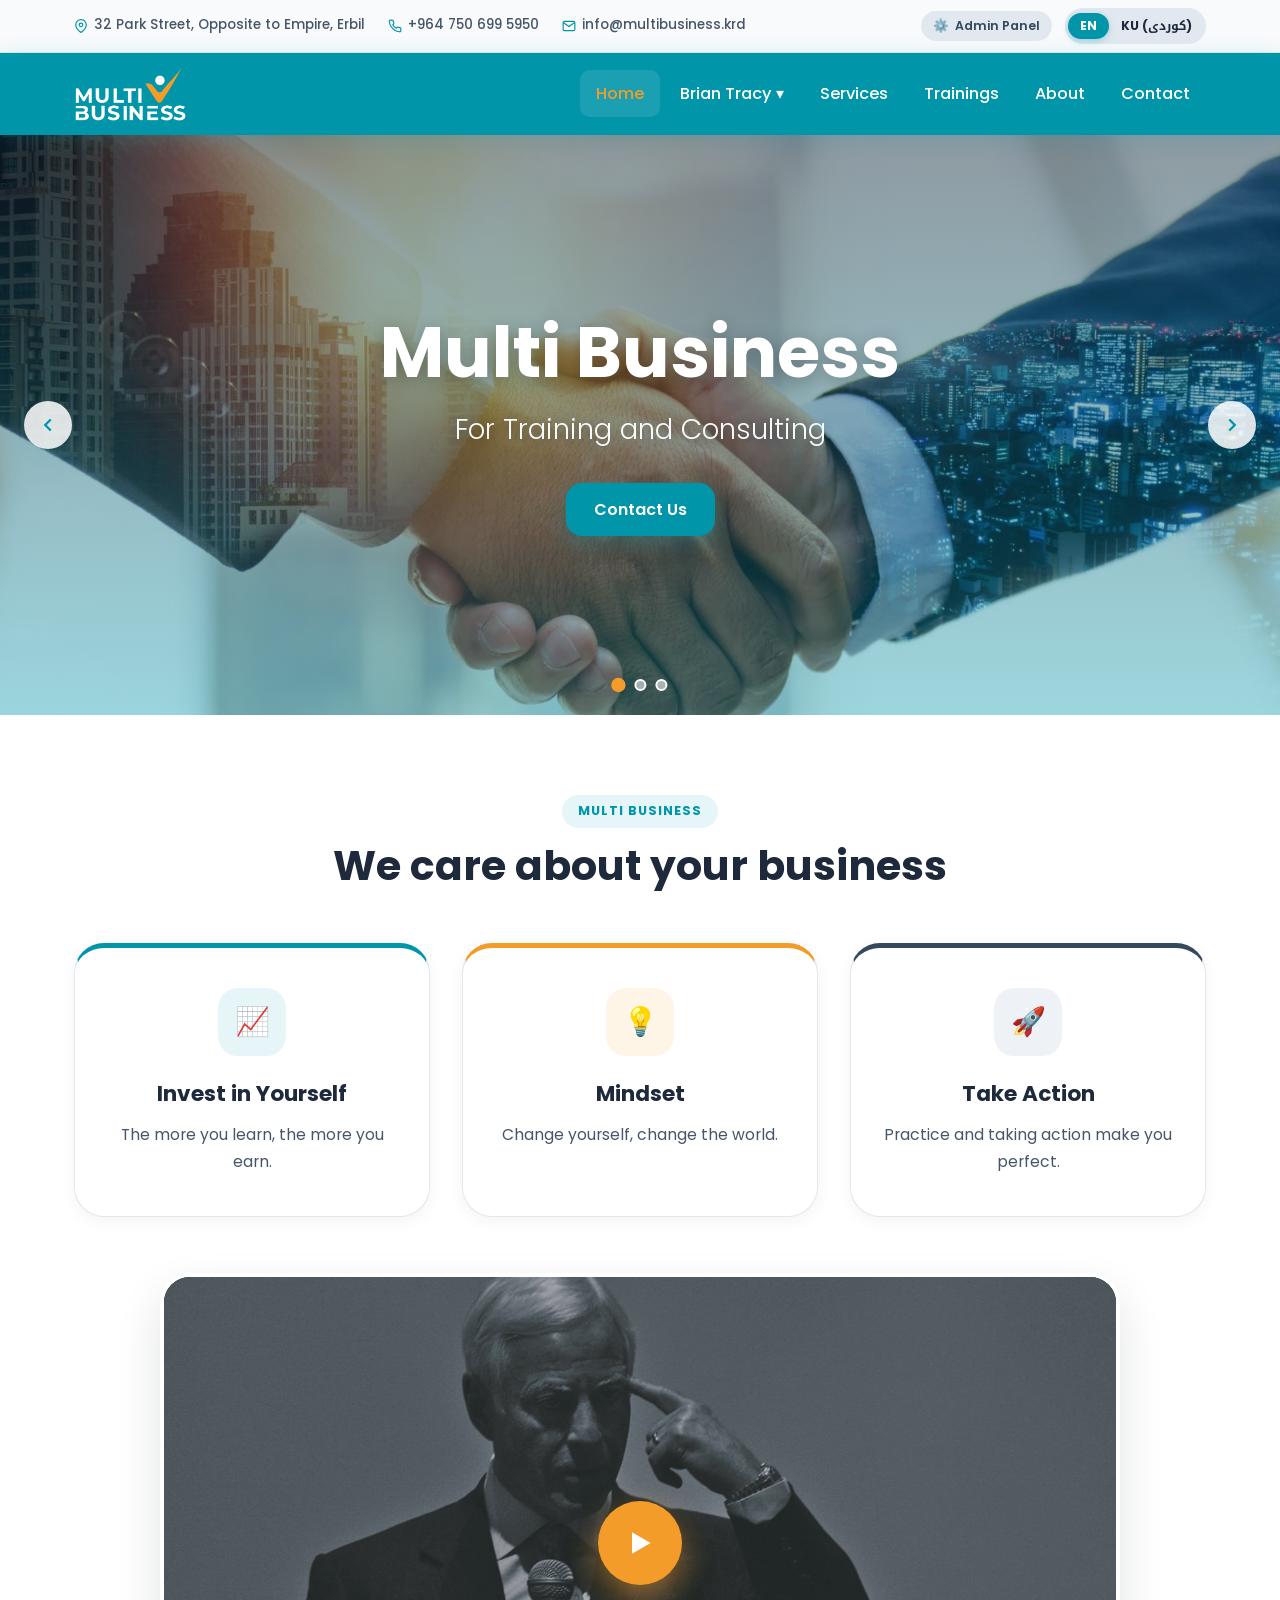
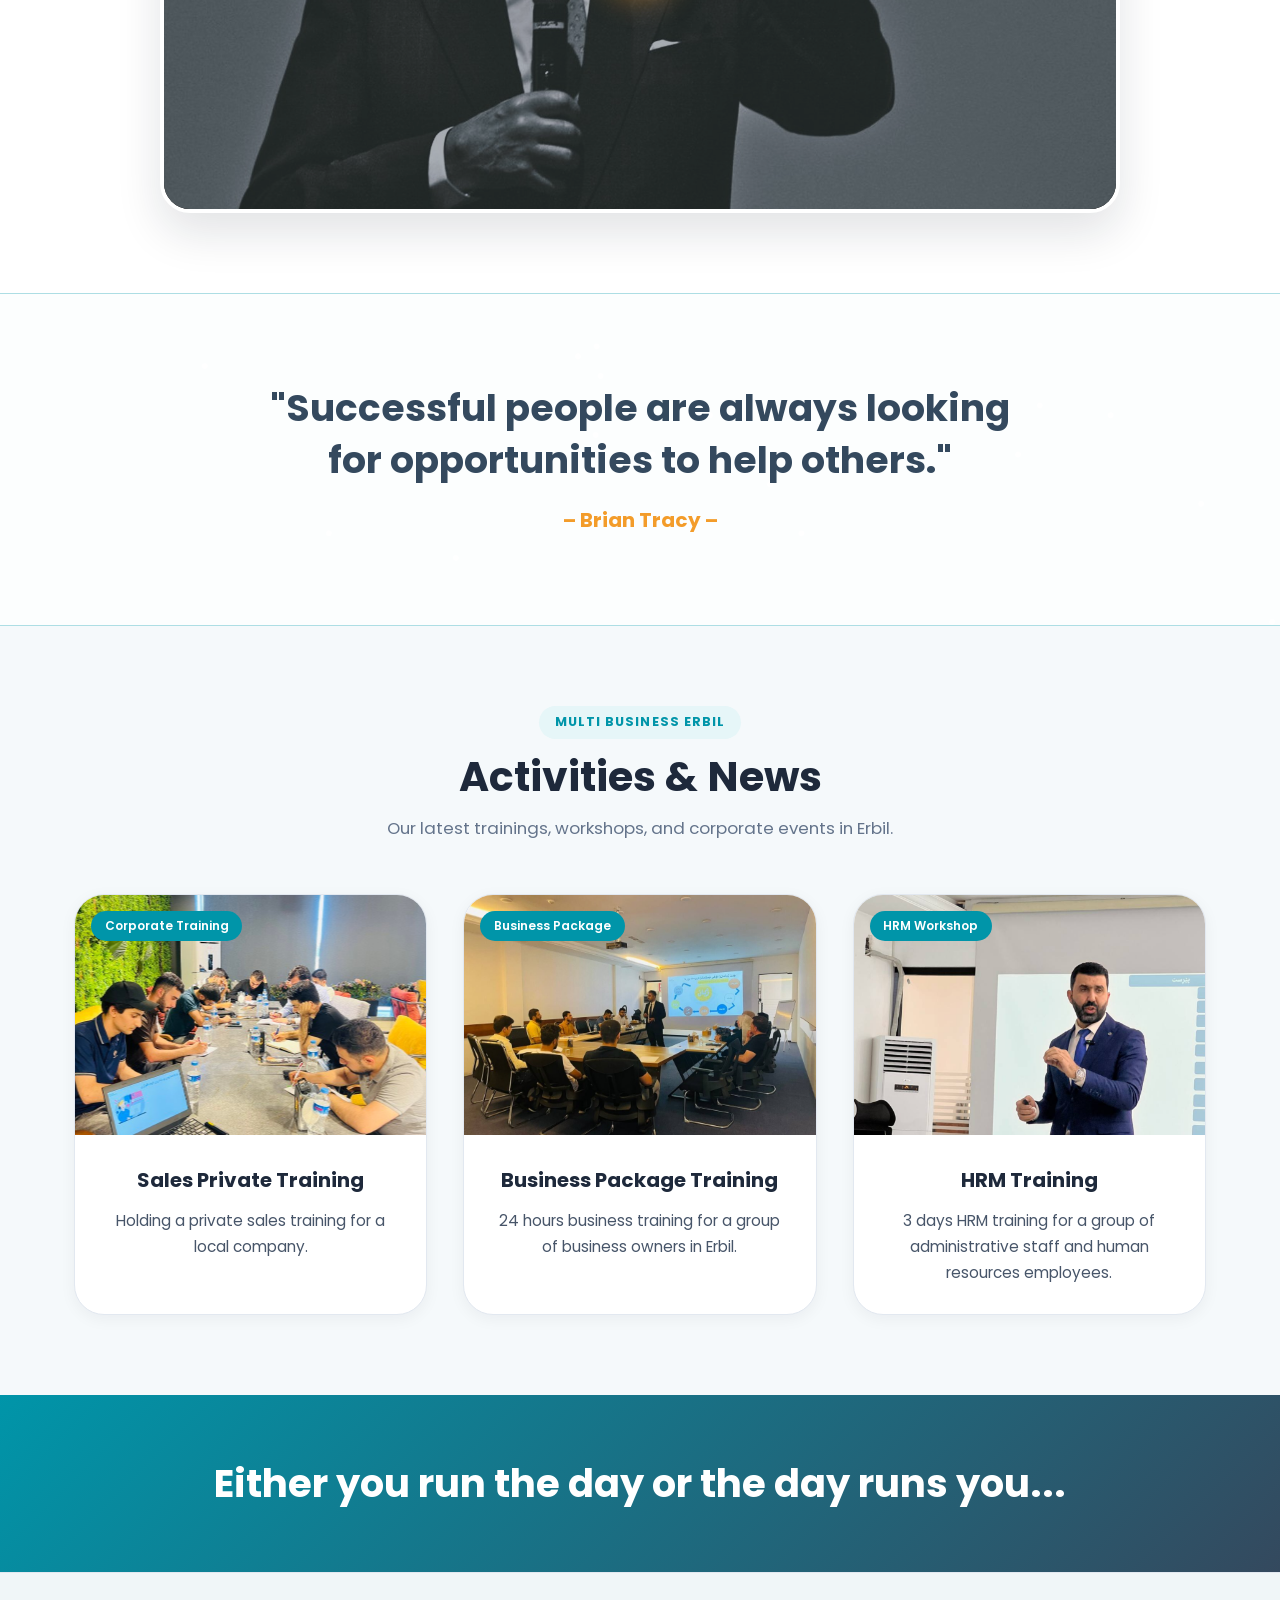
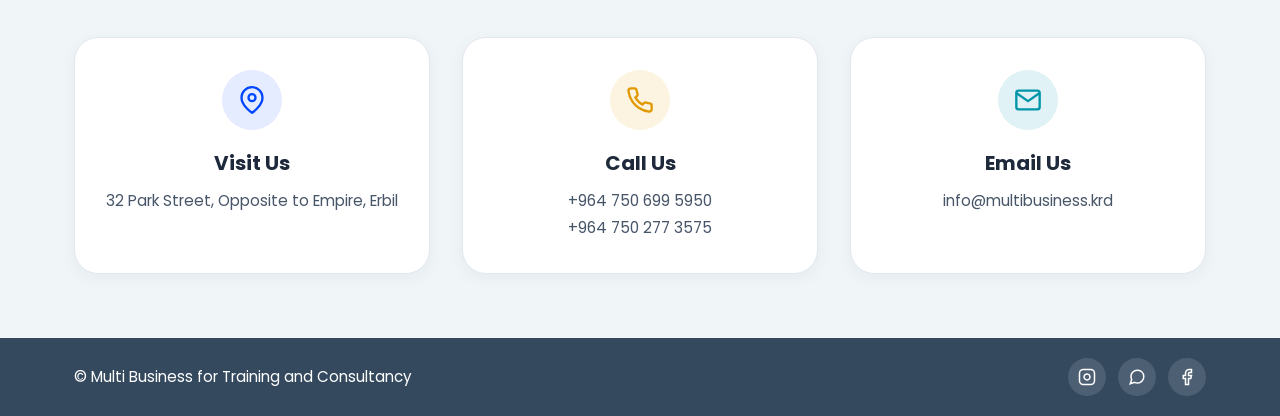
==== index.html @ 32a66f3c "First upload" ====
<!DOCTYPE html>
<html lang="en" dir="ltr">
<head>
  <meta charset="UTF-8" />
  <meta name="viewport" content="width=device-width, initial-scale=1.0" />
  <title>Multi Business for Training and Consultancy | Erbil</title>
  <meta name="description" content="Multi Business for Training and Consultancy in Erbil, Iraq. Brian Tracy Solutions, corporate training, and strategic consulting." />
  <link rel="stylesheet" href="assets/css/styles.css" />
</head>
<body>

  <!-- Top Bar (Light Theme + EN/KU Language Switcher + Admin Panel Link) -->
  <div class="topbar">
    <div class="container topbar-inner">
      <div class="topbar-contact">
        <span class="topbar-item">
          <svg width="14" height="14" viewBox="0 0 24 24" fill="none" stroke="currentColor" stroke-width="2"><path d="M21 10c0 7-9 13-9 13s-9-6-9-13a9 9 0 0 1 18 0z"/><circle cx="12" cy="10" r="3"/></svg>
          <span data-cms="address">32 Park Street, Opposite to Empire, Erbil</span>
        </span>
        <a href="tel:+9647506995950" class="topbar-item">
          <svg width="14" height="14" viewBox="0 0 24 24" fill="none" stroke="currentColor" stroke-width="2"><path d="M22 16.92v3a2 2 0 0 1-2.18 2 19.79 19.79 0 0 1-8.63-3.07 19.5 19.5 0 0 1-6-6 19.79 19.79 0 0 1-3.07-8.67A2 2 0 0 1 4.11 2h3a2 2 0 0 1 2 1.72c.127.96.361 1.903.7 2.81a2 2 0 0 1-.45 2.11L8.09 9.91a16 16 0 0 0 6 6l1.27-1.27a2 2 0 0 1 2.11-.45c.907.339 1.85.573 2.81.7A2 2 0 0 1 22 16.92z"/></svg>
          <span data-cms="phone1">+964 750 699 5950</span>
        </a>
        <a href="mailto:info@multibusiness.krd" class="topbar-item">
          <svg width="14" height="14" viewBox="0 0 24 24" fill="none" stroke="currentColor" stroke-width="2"><path d="M4 4h16c1.1 0 2 .9 2 2v12c0 1.1-.9 2-2 2H4c-1.1 0-2-.9-2-2V6c0-1.1.9-2 2-2z"/><polyline points="22,6 12,13 2,6"/></svg>
          <span data-cms="email">info@multibusiness.krd</span>
        </a>
      </div>

      <div class="topbar-right">
        <a href="admin.html" class="admin-top-link">
          ⚙️ <span data-i18n="nav_admin">Admin Panel</span>
        </a>
        <div class="lang-switcher" aria-label="Language Switcher">
          <button type="button" class="lang-btn active" data-lang="en" onclick="setLanguage('en')">EN</button>
          <button type="button" class="lang-btn" data-lang="ku" onclick="setLanguage('ku')">KU (کوردی)</button>
        </div>
      </div>
    </div>
  </div>

  <!-- Header (Faithful to Original #0095A9 Header & Menu Structure) -->
  <header class="site-header">
    <div class="container nav-inner">
      <a href="index.html" class="brand-logo">
        <img src="assets/images/logo-white.png" alt="Multi Business Logo" />
      </a>

      <nav class="nav-links" id="mainNavLinks">
        <div class="nav-item">
          <a href="index.html" class="nav-link active" data-i18n="nav_home">Home</a>
        </div>
        <div class="nav-item">
          <a href="brian-tracy.html" class="nav-link" data-i18n="nav_bts">Brian Tracy ▾</a>
          <div class="dropdown-menu">
            <a href="brian-tracy.html" data-i18n="nav_about_bts">About BTS</a>
            <a href="brian-tracy.html#programs" data-i18n="nav_bts_programs">Programs</a>
          </div>
        </div>
        <div class="nav-item">
          <a href="services.html" class="nav-link" data-i18n="nav_services">Services</a>
        </div>
        <div class="nav-item">
          <a href="trainings.html" class="nav-link" data-i18n="nav_trainings">Trainings</a>
        </div>
        <div class="nav-item">
          <a href="about.html" class="nav-link" data-i18n="nav_about">About</a>
        </div>
        <div class="nav-item">
          <a href="contact.html" class="nav-link" data-i18n="nav_contact">Contact</a>
        </div>
      </nav>

      <button type="button" class="mobile-toggle" id="mobileMenuBtn" aria-label="Menu">
        <svg width="24" height="24" viewBox="0 0 24 24" fill="none" stroke="currentColor" stroke-width="2"><line x1="3" y1="12" x2="21" y2="12"/><line x1="3" y1="6" x2="21" y2="6"/><line x1="3" y1="18" x2="21" y2="18"/></svg>
      </button>
    </div>
  </header>

  <!-- Fullwidth Hero Slider (Dynamic via Admin Panel) -->
  <section class="hero-slider" aria-label="Hero Slider">
    <div class="slides-wrapper" id="heroSlidesWrapper">
      <!-- Populated dynamically by app.js from CMS data -->
    </div>

    <button type="button" class="slider-arrow prev" onclick="prevSlide()" aria-label="Previous Slide">
      <svg width="22" height="22" viewBox="0 0 24 24" fill="none" stroke="currentColor" stroke-width="2.5"><polyline points="15 18 9 12 15 6"/></svg>
    </button>
    <button type="button" class="slider-arrow next" onclick="nextSlide()" aria-label="Next Slide">
      <svg width="22" height="22" viewBox="0 0 24 24" fill="none" stroke="currentColor" stroke-width="2.5"><polyline points="9 18 15 12 9 6"/></svg>
    </button>

    <div class="slider-dots" id="heroSliderDots"></div>
  </section>

  <!-- Section: "We care about your business" + 3 Rounded Cards + Brian Tracy Video -->
  <section class="section">
    <div class="container">
      <div class="section-header">
        <span class="section-badge">Multi Business</span>
        <h2 class="section-title" data-i18n="care_heading">We care about your business</h2>
      </div>

      <div class="care-grid">
        <div class="care-card card-teal">
          <div class="care-icon">📈</div>
          <h3 data-i18n="blurb1_title">Invest in Yourself</h3>
          <p data-i18n="blurb1_desc">The more you learn, the more you earn.</p>
        </div>

        <div class="care-card card-orange">
          <div class="care-icon">💡</div>
          <h3 data-i18n="blurb2_title">Mindset</h3>
          <p data-i18n="blurb2_desc">Change yourself, change the world.</p>
        </div>

        <div class="care-card card-slate">
          <div class="care-icon">🚀</div>
          <h3 data-i18n="blurb3_title">Take Action</h3>
          <p data-i18n="blurb3_desc">Practice and taking action make you perfect.</p>
        </div>
      </div>

      <!-- Brian Tracy Video Box with Original Cover Overlay -->
      <div class="video-showcase">
        <div
          class="video-overlay"
          id="videoCoverOverlay"
          style="background-image: url('assets/images/brian-tracy.jpg');"
          onclick="playHeroVideo()"
        >
          <div class="video-play-btn" aria-label="Play Video">
            <svg width="32" height="32" viewBox="0 0 24 24" fill="currentColor"><polygon points="6 4 20 12 6 20 6 4"/></svg>
          </div>
        </div>
        <iframe
          id="btsYoutubeIframe"
          title="How To Be Productive Like Brian Tracy | Brian Tracy"
          data-src="https://www.youtube.com/embed/1IyXhEO8Oo0"
          src=""
          allow="accelerometer; autoplay; clipboard-write; encrypted-media; gyroscope; picture-in-picture"
          allowfullscreen
        ></iframe>
      </div>
    </div>
  </section>

  <!-- Section: Brian Tracy Quote Banner (Light Illustration Background) -->
  <section class="quote-section">
    <div class="quote-overlay"></div>
    <div class="container quote-inner">
      <h2 data-i18n="quote_text">"Successful people are always looking for opportunities to help others."</h2>
      <p data-i18n="quote_author">– Brian Tracy –</p>
    </div>
  </section>

  <!-- Section: Activities & News (Dynamic via Admin Panel) -->
  <section class="section section-soft">
    <div class="container">
      <div class="section-header">
        <span class="section-badge">Multi Business Erbil</span>
        <h2 class="section-title" data-i18n="activities_heading">Activities &amp; News</h2>
        <p class="section-subtitle" data-i18n="activities_sub">
          Our latest trainings, workshops, and corporate events in Erbil.
        </p>
      </div>

      <div class="activities-grid" id="activitiesGrid">
        <!-- Populated dynamically by app.js from CMS data -->
      </div>
    </div>
  </section>

  <!-- Section: "Either you run the day or the day runs you..." -->
  <section class="run-day-banner">
    <div class="container">
      <h2 data-i18n="run_day_text">Either you run the day or the day runs you...</h2>
    </div>
  </section>

  <!-- Footer (Faithful to Original 3 Blurbs: Visit Us, Call Us, Email Us + Social Bottom Bar) -->
  <footer class="site-footer">
    <div class="container">
      <div class="footer-blurbs">
        <div class="footer-blurb-card">
          <div class="footer-blurb-icon visit">
            <svg width="28" height="28" viewBox="0 0 24 24" fill="none" stroke="currentColor" stroke-width="2"><path d="M21 10c0 7-9 13-9 13s-9-6-9-13a9 9 0 0 1 18 0z"/><circle cx="12" cy="10" r="3"/></svg>
          </div>
          <h4 data-i18n="footer_visit">Visit Us</h4>
          <p data-cms="address">32 Park Street, Opposite to Empire, Erbil</p>
        </div>

        <div class="footer-blurb-card">
          <div class="footer-blurb-icon call">
            <svg width="28" height="28" viewBox="0 0 24 24" fill="none" stroke="currentColor" stroke-width="2"><path d="M22 16.92v3a2 2 0 0 1-2.18 2 19.79 19.79 0 0 1-8.63-3.07 19.5 19.5 0 0 1-6-6 19.79 19.79 0 0 1-3.07-8.67A2 2 0 0 1 4.11 2h3a2 2 0 0 1 2 1.72c.127.96.361 1.903.7 2.81a2 2 0 0 1-.45 2.11L8.09 9.91a16 16 0 0 0 6 6l1.27-1.27a2 2 0 0 1 2.11-.45c.907.339 1.85.573 2.81.7A2 2 0 0 1 22 16.92z"/></svg>
          </div>
          <h4 data-i18n="footer_call">Call Us</h4>
          <p><a href="tel:+9647506995950" data-cms="phone1">+964 750 699 5950</a></p>
          <p><a href="tel:+9647502773575" data-cms="phone2">+964 750 277 3575</a></p>
        </div>

        <div class="footer-blurb-card">
          <div class="footer-blurb-icon email">
            <svg width="28" height="28" viewBox="0 0 24 24" fill="none" stroke="currentColor" stroke-width="2"><path d="M4 4h16c1.1 0 2 .9 2 2v12c0 1.1-.9 2-2 2H4c-1.1 0-2-.9-2-2V6c0-1.1.9-2 2-2z"/><polyline points="22,6 12,13 2,6"/></svg>
          </div>
          <h4 data-i18n="footer_email">Email Us</h4>
          <p><a href="mailto:info@multibusiness.krd" data-cms="email">info@multibusiness.krd</a></p>
        </div>
      </div>
    </div>

    <div class="footer-bottom-bar">
      <div class="container footer-bottom-inner">
        <h4 style="font-weight: 400; font-size: 0.95rem;" data-i18n="footer_copy">
          © Multi Business for Training and Consultancy
        </h4>

        <div class="social-links">
          <a href="https://www.instagram.com/multi.business.consultancy/" target="_blank" class="social-btn" title="Instagram">
            <svg width="18" height="18" viewBox="0 0 24 24" fill="none" stroke="currentColor" stroke-width="2"><rect x="2" y="2" width="20" height="20" rx="5" ry="5"/><path d="M16 11.37A4 4 0 1 1 12.63 8 4 4 0 0 1 16 11.37z"/><line x1="17.5" y1="6.5" x2="17.51" y2="6.5"/></svg>
          </a>
          <a href="https://wa.me/9647506995950" target="_blank" class="social-btn" title="WhatsApp">
            <svg width="18" height="18" viewBox="0 0 24 24" fill="none" stroke="currentColor" stroke-width="2"><path d="M21 11.5a8.38 8.38 0 0 1-.9 3.8 8.5 8.5 0 0 1-7.6 4.7 8.38 8.38 0 0 1-3.8-.9L3 21l1.9-5.7a8.38 8.38 0 0 1-.9-3.8 8.5 8.5 0 0 1 4.7-7.6 8.38 8.38 0 0 1 3.8-.9h.5a8.48 8.48 0 0 1 8 8v.5z"/></svg>
          </a>
          <a href="https://www.facebook.com/Multi.Business.Consultancy/" target="_blank" class="social-btn" title="Facebook">
            <svg width="18" height="18" viewBox="0 0 24 24" fill="none" stroke="currentColor" stroke-width="2"><path d="M18 2h-3a5 5 0 0 0-5 5v3H7v4h3v8h4v-8h3l1-4h-4V7a1 1 0 0 1 1-1h3z"/></svg>
          </a>
        </div>
      </div>
    </div>
  </footer>

  <script src="assets/js/app.js"></script>
</body>
</html>
---- assets/css/styles.css ----
@import url('https://fonts.googleapis.com/css2?family=Poppins:wght@300;400;500;600;700;800&family=Noto+Kufi+Arabic:wght@400;500;600;700&display=swap');

:root {
  /* Original Multi Business Brand Colors (Light Theme) */
  --brand-teal: #0095A9;
  --brand-teal-dark: #007788;
  --brand-teal-light: #e6f6f8;
  --brand-orange: #F39C2A;
  --brand-orange-dark: #d98214;
  --brand-orange-light: #fff5e6;
  --brand-slate: #34495E;
  --brand-blue-muted: #70a4bb;

  /* Light Theme Surfaces */
  --bg-body: #ffffff;
  --bg-soft: #f5f9fb;
  --bg-card: #ffffff;
  --bg-footer-top: #f0f6f8;
  --bg-footer-bottom: #34495E;

  /* Typography Colors */
  --text-heading: #1e293b;
  --text-body: #475569;
  --text-muted: #64748b;
  --text-white: #ffffff;

  /* Borders & Shadows */
  --border-color: #e2e8f0;
  --border-teal: rgba(0, 149, 169, 0.25);
  --shadow-sm: 0 4px 16px rgba(15, 23, 42, 0.05);
  --shadow-md: 0 12px 32px rgba(0, 149, 169, 0.1);
  --shadow-lg: 0 20px 45px rgba(15, 23, 42, 0.12);

  /* Radii (Matching original 30px rounded cards & 16px buttons) */
  --radius-btn: 16px;
  --radius-card: 26px;
  --radius-sm: 10px;

  --font-main: 'Poppins', 'Noto Kufi Arabic', sans-serif;
  --font-ar: 'Noto Kufi Arabic', 'Poppins', sans-serif;
  --transition: all 0.3s ease;
  --container-width: 1180px;
}

*, *::before, *::after {
  box-sizing: border-box;
  margin: 0;
  padding: 0;
}

html {
  scroll-behavior: smooth;
  font-size: 16px;
}

body {
  font-family: var(--font-main);
  background-color: var(--bg-body);
  color: var(--text-body);
  line-height: 1.7;
  overflow-x: hidden;
  -webkit-font-smoothing: antialiased;
}

html[dir="rtl"] body {
  font-family: var(--font-ar);
}

a {
  color: inherit;
  text-decoration: none;
  transition: var(--transition);
}

img {
  max-width: 100%;
  height: auto;
  display: block;
}

ul {
  list-style: none;
}

button, input, select, textarea {
  font-family: inherit;
  font-size: inherit;
  border: none;
  outline: none;
  background: none;
}

button {
  cursor: pointer;
}

.container {
  width: 100%;
  max-width: var(--container-width);
  margin: 0 auto;
  padding: 0 1.5rem;
}

/* Top Bar (Light & Clean) */
.topbar {
  background: #f8fafc;
  border-bottom: 1px solid var(--border-color);
  color: var(--text-body);
  font-size: 0.84rem;
  padding: 0.5rem 0;
}

.topbar-inner {
  display: flex;
  align-items: center;
  justify-content: space-between;
  flex-wrap: wrap;
  gap: 0.75rem;
}

.topbar-contact {
  display: flex;
  align-items: center;
  gap: 1.4rem;
  flex-wrap: wrap;
}

.topbar-item {
  display: inline-flex;
  align-items: center;
  gap: 0.4rem;
  color: var(--text-body);
  font-weight: 500;
}

.topbar-item svg {
  color: var(--brand-teal);
}

.topbar-item:hover {
  color: var(--brand-teal);
}

.topbar-right {
  display: flex;
  align-items: center;
  gap: 0.85rem;
}

.admin-top-link {
  display: inline-flex;
  align-items: center;
  gap: 0.35rem;
  font-size: 0.78rem;
  font-weight: 600;
  color: var(--brand-slate);
  background: #e2e8f0;
  padding: 0.28rem 0.75rem;
  border-radius: 999px;
}

.admin-top-link:hover {
  background: var(--brand-orange);
  color: #fff;
}

/* Language Switcher (EN / KU Only) */
.lang-switcher {
  display: inline-flex;
  align-items: center;
  background: #e2e8f0;
  border-radius: 999px;
  padding: 0.15rem;
}

.lang-btn {
  color: var(--text-heading);
  font-size: 0.76rem;
  font-weight: 700;
  padding: 0.25rem 0.75rem;
  border-radius: 999px;
  transition: var(--transition);
}

.lang-btn.active {
  background: var(--brand-teal);
  color: #ffffff;
  box-shadow: 0 2px 6px rgba(0, 149, 169, 0.3);
}

/* Main Header (Faithful to #0095A9 Original Header) */
.site-header {
  position: sticky;
  top: 0;
  z-index: 1000;
  background-color: var(--brand-teal);
  box-shadow: 0 4px 20px rgba(0, 149, 169, 0.18);
  transition: var(--transition);
}

.nav-inner {
  display: flex;
  align-items: center;
  justify-content: space-between;
  min-height: 82px;
  gap: 1.5rem;
}

.brand-logo {
  display: inline-flex;
  align-items: center;
  gap: 0.75rem;
}

.brand-logo img {
  height: 54px;
  width: auto;
}

.nav-links {
  display: flex;
  align-items: center;
  gap: 0.25rem;
}

.nav-item {
  position: relative;
}

.nav-link {
  display: inline-flex;
  align-items: center;
  gap: 0.35rem;
  color: #ffffff;
  font-size: 1.02rem;
  font-weight: 500;
  padding: 0.6rem 1rem;
  border-radius: 10px;
  transition: var(--transition);
}

.nav-link:hover,
.nav-link.active {
  color: var(--brand-orange);
  background: rgba(255, 255, 255, 0.1);
}

/* Dropdown Menu (Brian Tracy -> About BTS, Programs) */
.dropdown-menu {
  position: absolute;
  top: 100%;
  left: 0;
  min-width: 210px;
  background: var(--brand-slate);
  border-top: 3px solid var(--brand-orange);
  border-radius: 0 0 12px 12px;
  box-shadow: var(--shadow-lg);
  padding: 0.5rem 0;
  opacity: 0;
  visibility: hidden;
  transform: translateY(10px);
  transition: var(--transition);
  z-index: 1100;
}

html[dir="rtl"] .dropdown-menu {
  left: auto;
  right: 0;
}

.nav-item:hover .dropdown-menu {
  opacity: 1;
  visibility: visible;
  transform: translateY(0);
}

.dropdown-menu a {
  display: block;
  padding: 0.65rem 1.25rem;
  color: #ffffff;
  font-size: 0.92rem;
  font-weight: 400;
}

.dropdown-menu a:hover {
  background: rgba(255, 255, 255, 0.08);
  color: var(--brand-orange);
}

.mobile-toggle {
  display: none;
  color: #ffffff;
  padding: 0.5rem;
  border-radius: 8px;
  border: 1px solid rgba(255, 255, 255, 0.3);
}

/* Buttons (Original style: #0095A9 & #F39C2A, 16px border radius) */
.btn {
  display: inline-flex;
  align-items: center;
  justify-content: center;
  gap: 0.55rem;
  padding: 0.8rem 1.75rem;
  border-radius: var(--radius-btn);
  font-weight: 600;
  font-size: 1rem;
  transition: var(--transition);
  cursor: pointer;
}

.btn-teal {
  background-color: var(--brand-teal);
  color: #ffffff;
  box-shadow: 0 8px 20px rgba(0, 149, 169, 0.28);
}

.btn-teal:hover {
  background-color: var(--brand-teal-dark);
  transform: translateY(-2px);
}

.btn-orange {
  background-color: var(--brand-orange);
  color: #ffffff;
  box-shadow: 0 8px 20px rgba(243, 156, 42, 0.3);
}

.btn-orange:hover {
  background-color: var(--brand-orange-dark);
  transform: translateY(-2px);
}

.btn-outline {
  border: 2px solid var(--brand-teal);
  color: var(--brand-teal);
  background: transparent;
}

.btn-outline:hover {
  background: var(--brand-teal);
  color: #ffffff;
}

.btn-sm {
  padding: 0.55rem 1.15rem;
  font-size: 0.88rem;
  border-radius: 12px;
}

/* Fullwidth Hero Slider (Original 3-Slide Hero Structure) */
.hero-slider {
  position: relative;
  width: 100%;
  height: 580px;
  overflow: hidden;
  background: var(--bg-soft);
}

.slides-wrapper {
  position: relative;
  width: 100%;
  height: 100%;
}

.hero-slide {
  position: absolute;
  inset: 0;
  background-size: cover;
  background-position: center;
  display: flex;
  align-items: center;
  justify-content: center;
  text-align: center;
  opacity: 0;
  visibility: hidden;
  transition: opacity 0.7s ease, visibility 0.7s ease;
}

.hero-slide.active {
  opacity: 1;
  visibility: visible;
  z-index: 2;
}

.hero-slide-overlay {
  position: absolute;
  inset: 0;
  background: linear-gradient(
    180deg,
    rgba(7, 33, 48, 0.45) 0%,
    rgba(0, 149, 169, 0.38) 100%
  );
}

.hero-slide-content {
  position: relative;
  z-index: 3;
  max-width: 860px;
  padding: 2rem 1.5rem;
  color: #ffffff;
  animation: fadeUp 0.6s ease;
}

@keyframes fadeUp {
  from {
    opacity: 0;
    transform: translateY(18px);
  }
  to {
    opacity: 1;
    transform: translateY(0);
  }
}

.hero-slide-title {
  font-size: clamp(2.6rem, 5.5vw, 4.75rem);
  font-weight: 700;
  line-height: 1.15;
  margin-bottom: 0.75rem;
  text-shadow: 0 4px 18px rgba(0, 0, 0, 0.28);
}

.hero-slide-subtitle {
  font-size: clamp(1.2rem, 2.2vw, 1.75rem);
  font-weight: 300;
  margin-bottom: 1.85rem;
  color: #f8fafc;
  text-shadow: 0 2px 10px rgba(0, 0, 0, 0.25);
}

.slider-arrow {
  position: absolute;
  top: 50%;
  transform: translateY(-50%);
  z-index: 10;
  width: 48px;
  height: 48px;
  border-radius: 50%;
  background: rgba(255, 255, 255, 0.85);
  color: var(--brand-teal);
  display: flex;
  align-items: center;
  justify-content: center;
  box-shadow: var(--shadow-md);
  transition: var(--transition);
}

.slider-arrow:hover {
  background: var(--brand-teal);
  color: #ffffff;
}

.slider-arrow.prev {
  left: 1.5rem;
}

.slider-arrow.next {
  right: 1.5rem;
}

.slider-dots {
  position: absolute;
  bottom: 1.5rem;
  left: 50%;
  transform: translateX(-50%);
  z-index: 10;
  display: flex;
  gap: 0.6rem;
}

.slider-dot {
  width: 12px;
  height: 12px;
  border-radius: 50%;
  background: rgba(255, 255, 255, 0.55);
  border: 2px solid #ffffff;
  transition: var(--transition);
}

.slider-dot.active {
  background: var(--brand-orange);
  border-color: var(--brand-orange);
  transform: scale(1.2);
}

/* Sections (Light Theme) */
.section {
  padding: 5rem 0;
  background-color: var(--bg-body);
}

.section-soft {
  background-color: var(--bg-soft);
}

.section-header {
  text-align: center;
  max-width: 760px;
  margin: 0 auto 3.25rem;
}

.section-badge {
  display: inline-block;
  background: var(--brand-teal-light);
  color: var(--brand-teal);
  font-size: 0.8rem;
  font-weight: 700;
  text-transform: uppercase;
  letter-spacing: 0.08em;
  padding: 0.35rem 1rem;
  border-radius: 999px;
  margin-bottom: 0.75rem;
}

.section-title {
  font-size: clamp(1.85rem, 3.2vw, 2.6rem);
  font-weight: 700;
  color: var(--text-heading);
  line-height: 1.25;
  margin-bottom: 0.75rem;
}

.section-subtitle {
  color: var(--text-muted);
  font-size: 1.05rem;
}

/* "We care about your business" 3 Rounded Blurb Cards (Faithful to Original) */
.care-grid {
  display: grid;
  grid-template-columns: repeat(3, 1fr);
  gap: 2rem;
  margin-bottom: 3.5rem;
}

.care-card {
  border-radius: 30px;
  padding: 2.5rem 2rem;
  text-align: center;
  background: var(--bg-card);
  border: 1px solid var(--border-color);
  box-shadow: var(--shadow-sm);
  transition: var(--transition);
  position: relative;
  overflow: hidden;
}

.care-card:hover {
  transform: translateY(-6px);
  box-shadow: var(--shadow-md);
  border-color: var(--brand-teal);
}

.care-card.card-teal {
  border-top: 5px solid var(--brand-teal);
}

.care-card.card-orange {
  border-top: 5px solid var(--brand-orange);
}

.care-card.card-slate {
  border-top: 5px solid var(--brand-slate);
}

.care-icon {
  width: 68px;
  height: 68px;
  border-radius: 20px;
  margin: 0 auto 1.25rem;
  display: flex;
  align-items: center;
  justify-content: center;
  font-size: 1.75rem;
}

.card-teal .care-icon {
  background: var(--brand-teal-light);
  color: var(--brand-teal);
}

.card-orange .care-icon {
  background: var(--brand-orange-light);
  color: var(--brand-orange);
}

.card-slate .care-icon {
  background: #eef2f6;
  color: var(--brand-slate);
}

.care-card h3 {
  font-size: 1.35rem;
  font-weight: 700;
  color: var(--text-heading);
  margin-bottom: 0.6rem;
}

.care-card p {
  color: var(--text-body);
  font-size: 0.98rem;
}

/* Video Box (Brian Tracy YouTube Video with Overlay) */
.video-showcase {
  max-width: 960px;
  margin: 0 auto;
  border-radius: 30px;
  overflow: hidden;
  box-shadow: var(--shadow-lg);
  border: 4px solid #ffffff;
  background: #000;
  position: relative;
  aspect-ratio: 16 / 9;
}

.video-showcase iframe {
  width: 100%;
  height: 100%;
  border: 0;
}

.video-overlay {
  position: absolute;
  inset: 0;
  background-size: cover;
  background-position: center;
  display: flex;
  align-items: center;
  justify-content: center;
  cursor: pointer;
  z-index: 2;
  transition: var(--transition);
}

.video-overlay::before {
  content: "";
  position: absolute;
  inset: 0;
  background: rgba(7, 33, 48, 0.35);
  transition: var(--transition);
}

.video-overlay:hover::before {
  background: rgba(7, 33, 48, 0.2);
}

.video-play-btn {
  position: relative;
  z-index: 3;
  width: 84px;
  height: 84px;
  border-radius: 50%;
  background: var(--brand-orange);
  color: #ffffff;
  display: flex;
  align-items: center;
  justify-content: center;
  box-shadow: 0 12px 30px rgba(243, 156, 42, 0.5);
  transition: var(--transition);
}

.video-overlay:hover .video-play-btn {
  transform: scale(1.1);
  background: var(--brand-teal);
}

/* Quote Banner (Light Illustration Background + Crisp Quote) */
.quote-section {
  position: relative;
  padding: 5.5rem 0;
  background-color: var(--brand-teal-light);
  background-image: url('../images/non-profit-illustration.png');
  background-size: cover;
  background-position: center;
  text-align: center;
  border-top: 1px solid var(--border-teal);
  border-bottom: 1px solid var(--border-teal);
}

.quote-overlay {
  position: absolute;
  inset: 0;
  background: rgba(255, 255, 255, 0.88);
}

.quote-inner {
  position: relative;
  z-index: 2;
  max-width: 820px;
  margin: 0 auto;
}

.quote-inner h2 {
  font-size: clamp(1.6rem, 3vw, 2.35rem);
  font-weight: 700;
  color: var(--brand-slate);
  line-height: 1.4;
  margin-bottom: 1rem;
}

.quote-inner p {
  font-size: 1.25rem;
  font-weight: 700;
  color: var(--brand-orange);
}

/* Activities / News Grid (30px Rounded Images & Clean Light Cards) */
.activities-grid {
  display: grid;
  grid-template-columns: repeat(auto-fill, minmax(320px, 1fr));
  gap: 2.25rem;
}

.activity-card {
  background: var(--bg-card);
  border-radius: 30px;
  border: 1px solid var(--border-color);
  overflow: hidden;
  box-shadow: var(--shadow-sm);
  transition: var(--transition);
  display: flex;
  flex-direction: column;
}

.activity-card:hover {
  transform: translateY(-6px);
  box-shadow: var(--shadow-md);
  border-color: var(--brand-teal);
}

.activity-img-wrap {
  height: 240px;
  overflow: hidden;
  position: relative;
  background: #e2e8f0;
}

.activity-img-wrap img {
  width: 100%;
  height: 100%;
  object-fit: cover;
  transition: transform 0.5s ease;
}

.activity-card:hover .activity-img-wrap img {
  transform: scale(1.05);
}

.activity-badge {
  position: absolute;
  top: 1rem;
  left: 1rem;
  background: var(--brand-teal);
  color: #ffffff;
  font-size: 0.75rem;
  font-weight: 600;
  padding: 0.3rem 0.85rem;
  border-radius: 999px;
}

.activity-body {
  padding: 1.75rem;
  text-align: center;
  flex: 1;
  display: flex;
  flex-direction: column;
}

.activity-body h4 {
  font-size: 1.25rem;
  font-weight: 700;
  color: var(--text-heading);
  margin-bottom: 0.65rem;
}

.activity-body p {
  color: var(--text-body);
  font-size: 0.96rem;
  flex: 1;
}

/* "Either you run the day or the day runs you..." Banner */
.run-day-banner {
  background: linear-gradient(135deg, var(--brand-teal) 0%, var(--brand-slate) 100%);
  color: #ffffff;
  text-align: center;
  padding: 3.5rem 1.5rem;
}

.run-day-banner h2 {
  font-size: clamp(1.6rem, 3vw, 2.4rem);
  font-weight: 700;
}

/* Programs / Trainings Cards (Light Theme) */
.filter-tabs {
  display: flex;
  justify-content: center;
  flex-wrap: wrap;
  gap: 0.6rem;
  margin-bottom: 2.5rem;
}

.filter-btn {
  padding: 0.6rem 1.35rem;
  border-radius: 999px;
  font-weight: 600;
  font-size: 0.9rem;
  background: #ffffff;
  color: var(--text-body);
  border: 1px solid var(--border-color);
  transition: var(--transition);
}

.filter-btn.active,
.filter-btn:hover {
  background: var(--brand-teal);
  color: #ffffff;
  border-color: var(--brand-teal);
}

.programs-grid {
  display: grid;
  grid-template-columns: repeat(auto-fill, minmax(270px, 1fr));
  gap: 1.85rem;
}

.program-card {
  background: #ffffff;
  border-radius: 24px;
  border: 1px solid var(--border-color);
  overflow: hidden;
  box-shadow: var(--shadow-sm);
  transition: var(--transition);
  display: flex;
  flex-direction: column;
}

.program-card:hover {
  transform: translateY(-6px);
  box-shadow: var(--shadow-md);
  border-color: var(--brand-teal);
}

.program-card img {
  width: 100%;
  height: 195px;
  object-fit: cover;
}

.program-card-body {
  padding: 1.5rem;
  display: flex;
  flex-direction: column;
  flex: 1;
}

.program-card-body h3 {
  font-size: 1.15rem;
  font-weight: 700;
  color: var(--text-heading);
  margin-bottom: 0.5rem;
}

.program-card-body p {
  font-size: 0.92rem;
  color: var(--text-body);
  margin-bottom: 1.25rem;
  flex: 1;
}

/* Subpage Hero (Light & Airy) */
.page-hero {
  background: linear-gradient(135deg, var(--brand-teal-light) 0%, #ffffff 100%);
  border-bottom: 1px solid var(--border-color);
  padding: 4rem 0 3.5rem;
  text-align: center;
}

.page-hero h1 {
  font-size: clamp(2rem, 4vw, 3rem);
  font-weight: 800;
  color: var(--text-heading);
  margin-bottom: 0.75rem;
}

.page-hero p {
  font-size: 1.1rem;
  color: var(--text-body);
  max-width: 720px;
  margin: 0 auto;
}

/* Footer (Faithful to Original 3 Blurbs: Visit Us, Call Us, Email Us + Bottom Bar) */
.site-footer {
  background: var(--bg-footer-top);
  border-top: 1px solid var(--border-color);
}

.footer-blurbs {
  display: grid;
  grid-template-columns: repeat(3, 1fr);
  gap: 2rem;
  padding: 4rem 0;
  text-align: center;
}

.footer-blurb-card {
  background: #ffffff;
  border-radius: 24px;
  padding: 2rem 1.5rem;
  border: 1px solid var(--border-color);
  box-shadow: var(--shadow-sm);
}

.footer-blurb-icon {
  width: 60px;
  height: 60px;
  border-radius: 50%;
  margin: 0 auto 1rem;
  display: flex;
  align-items: center;
  justify-content: center;
}

.footer-blurb-icon.visit {
  background: rgba(0, 71, 255, 0.1);
  color: #0047ff;
}

.footer-blurb-icon.call {
  background: rgba(224, 153, 0, 0.12);
  color: #E09900;
}

.footer-blurb-icon.email {
  background: rgba(0, 149, 169, 0.12);
  color: var(--brand-teal);
}

.footer-blurb-card h4 {
  font-size: 1.25rem;
  font-weight: 700;
  color: var(--text-heading);
  margin-bottom: 0.5rem;
}

.footer-blurb-card p,
.footer-blurb-card a {
  color: var(--text-body);
  font-size: 0.96rem;
}

.footer-blurb-card a:hover {
  color: var(--brand-teal);
}

.footer-bottom-bar {
  background: var(--bg-footer-bottom);
  color: #ffffff;
  padding: 1.25rem 0;
}

.footer-bottom-inner {
  display: flex;
  align-items: center;
  justify-content: space-between;
  flex-wrap: wrap;
  gap: 1rem;
}

.social-links {
  display: flex;
  align-items: center;
  gap: 0.75rem;
}

.social-btn {
  width: 38px;
  height: 38px;
  border-radius: 50%;
  background: rgba(255, 255, 255, 0.12);
  color: #ffffff;
  display: inline-flex;
  align-items: center;
  justify-content: center;
  transition: var(--transition);
}

.social-btn:hover {
  background: var(--brand-orange);
  color: #ffffff;
  transform: translateY(-2px);
}

/* Contact & Admin Forms */
.card-box {
  background: #ffffff;
  border: 1px solid var(--border-color);
  border-radius: 24px;
  padding: 2.25rem;
  box-shadow: var(--shadow-sm);
}

.form-grid {
  display: grid;
  grid-template-columns: 1fr 1fr;
  gap: 1.15rem;
}

.form-group {
  margin-bottom: 1.1rem;
}

.form-group.full {
  grid-column: 1 / -1;
}

.form-group label {
  display: block;
  font-size: 0.86rem;
  font-weight: 600;
  color: var(--text-heading);
  margin-bottom: 0.4rem;
}

.form-control {
  width: 100%;
  background: #f8fafc;
  border: 1px solid var(--border-color);
  border-radius: 12px;
  padding: 0.75rem 1rem;
  color: var(--text-heading);
  transition: var(--transition);
}

.form-control:focus {
  background: #ffffff;
  border-color: var(--brand-teal);
  box-shadow: 0 0 0 3px rgba(0, 149, 169, 0.15);
}

textarea.form-control {
  min-height: 110px;
  resize: vertical;
}

/* Responsive */
@media (max-width: 960px) {
  .care-grid,
  .footer-blurbs,
  .form-grid {
    grid-template-columns: 1fr;
  }
  .hero-slider {
    height: 480px;
  }
  .nav-links {
    position: fixed;
    top: 82px;
    left: 0;
    right: 0;
    background: var(--brand-teal);
    flex-direction: column;
    align-items: stretch;
    padding: 1.25rem;
    box-shadow: var(--shadow-lg);
    display: none;
  }
  .nav-links.open {
    display: flex;
  }
  .dropdown-menu {
    position: static;
    opacity: 1;
    visibility: visible;
    transform: none;
    box-shadow: none;
    border-radius: 8px;
    margin-top: 0.25rem;
  }
  .mobile-toggle {
    display: inline-flex;
  }
}
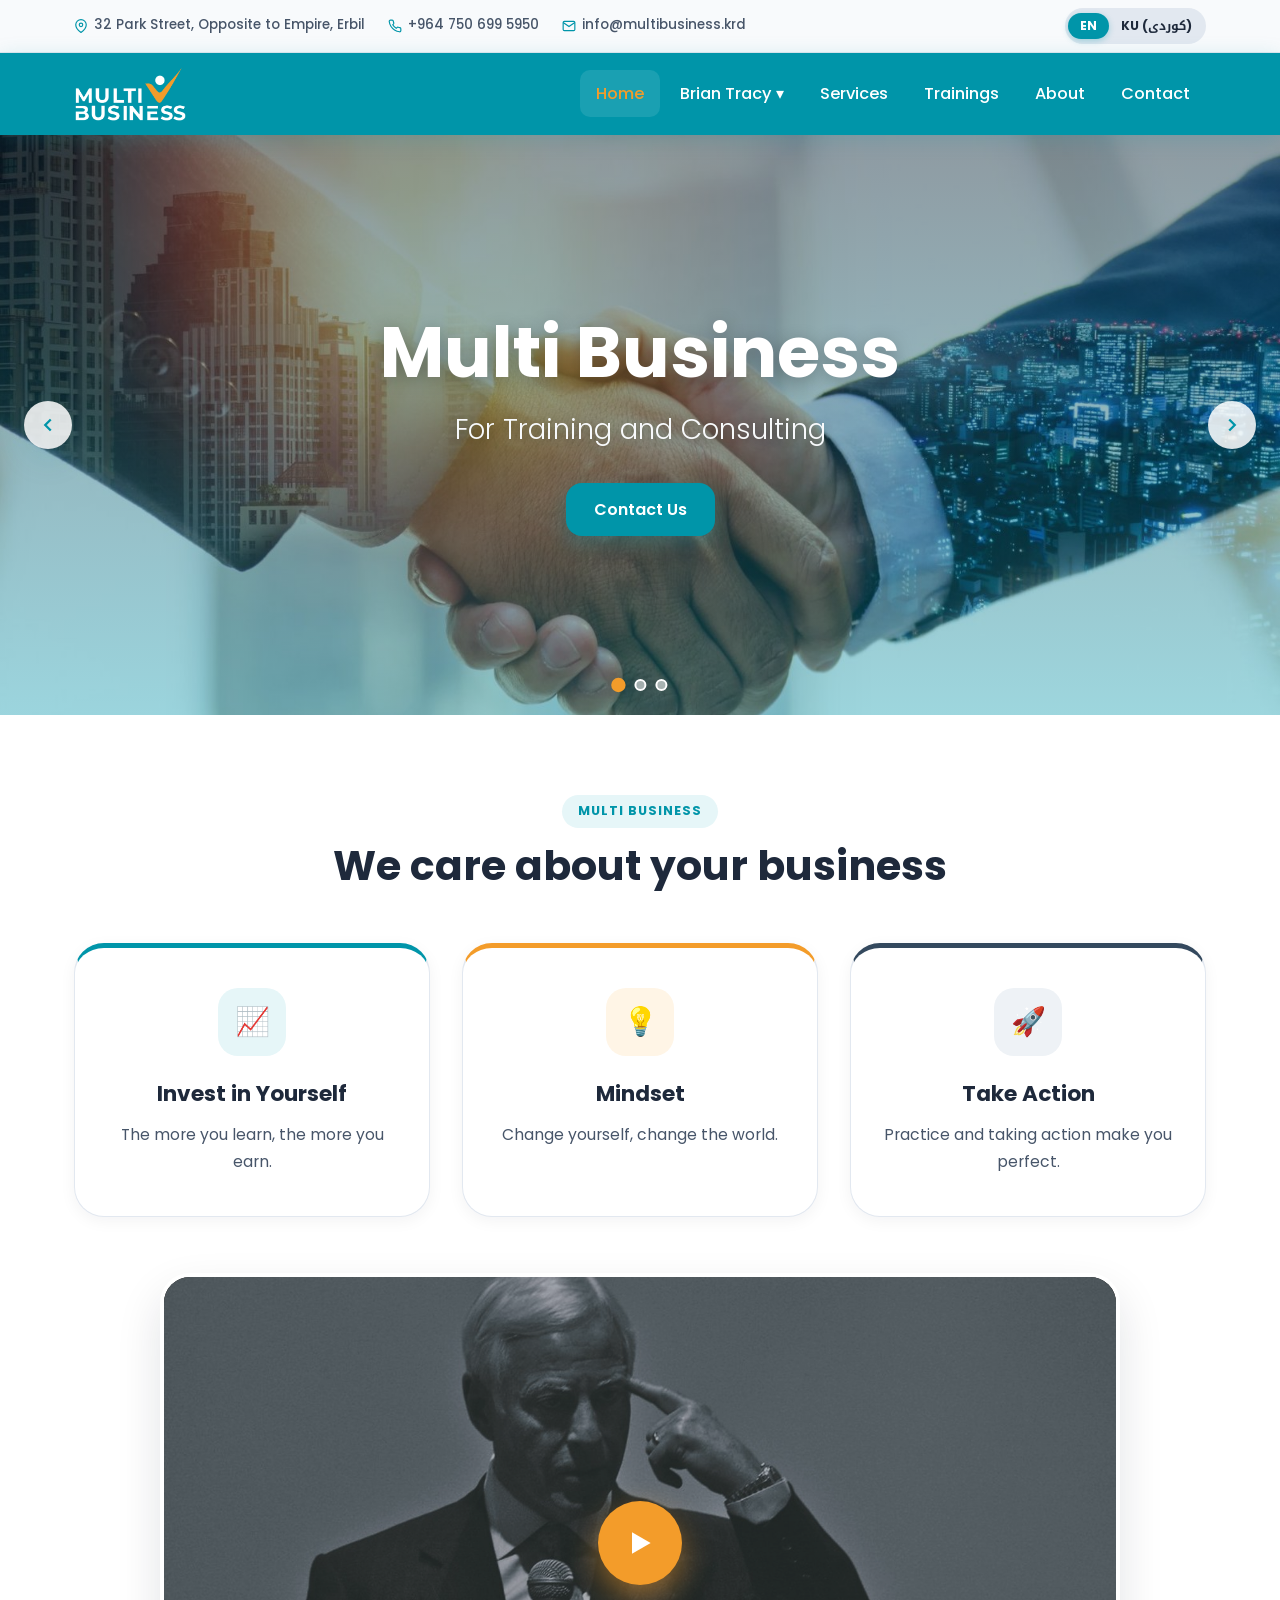
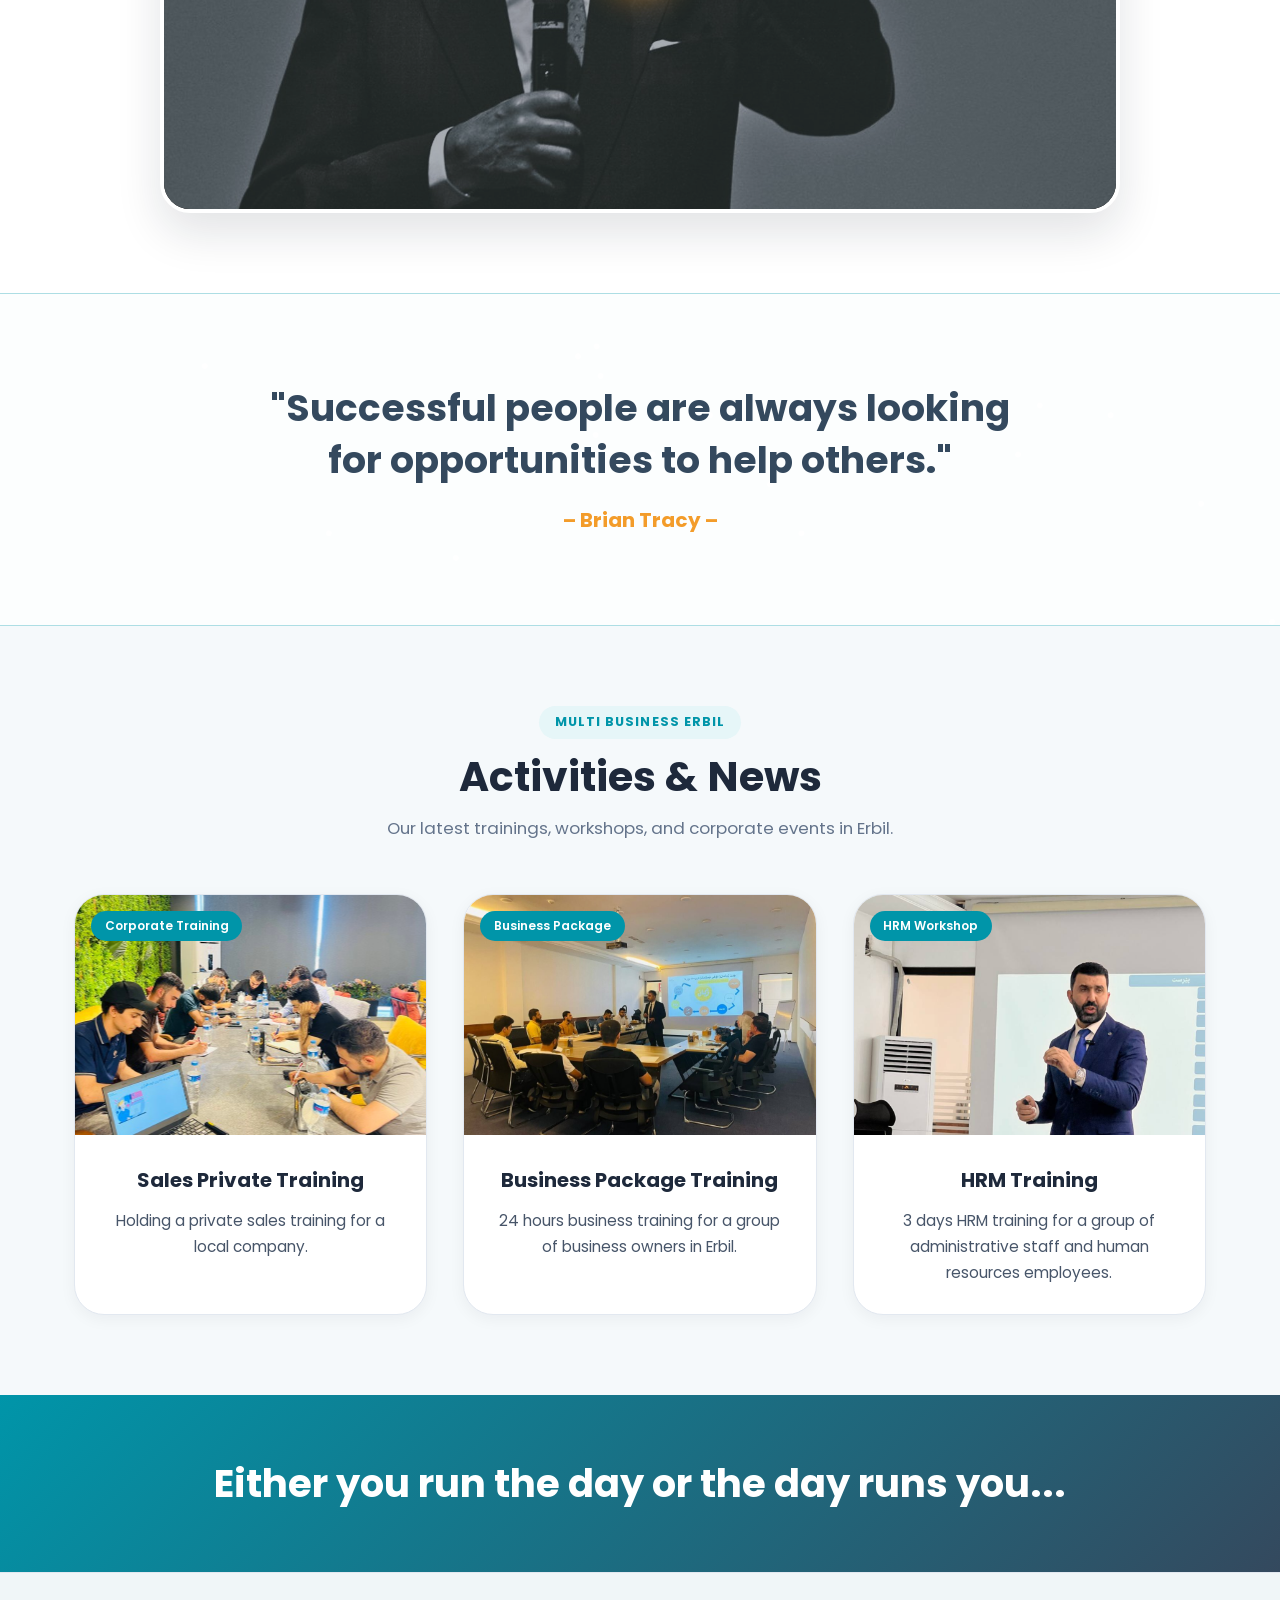
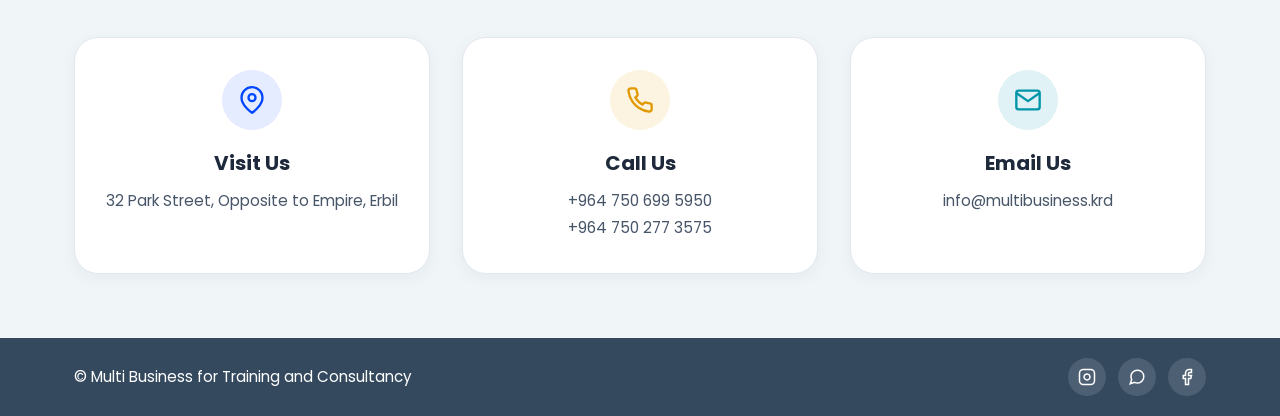
==== commit 03167f91: "2n Upload" ====
--- a/index.html
+++ b/index.html
@@ -28,9 +28,6 @@
       </div>
 
       <div class="topbar-right">
-        <a href="admin.html" class="admin-top-link">
-          ⚙️ <span data-i18n="nav_admin">Admin Panel</span>
-        </a>
         <div class="lang-switcher" aria-label="Language Switcher">
           <button type="button" class="lang-btn active" data-lang="en" onclick="setLanguage('en')">EN</button>
           <button type="button" class="lang-btn" data-lang="ku" onclick="setLanguage('ku')">KU (کوردی)</button>
